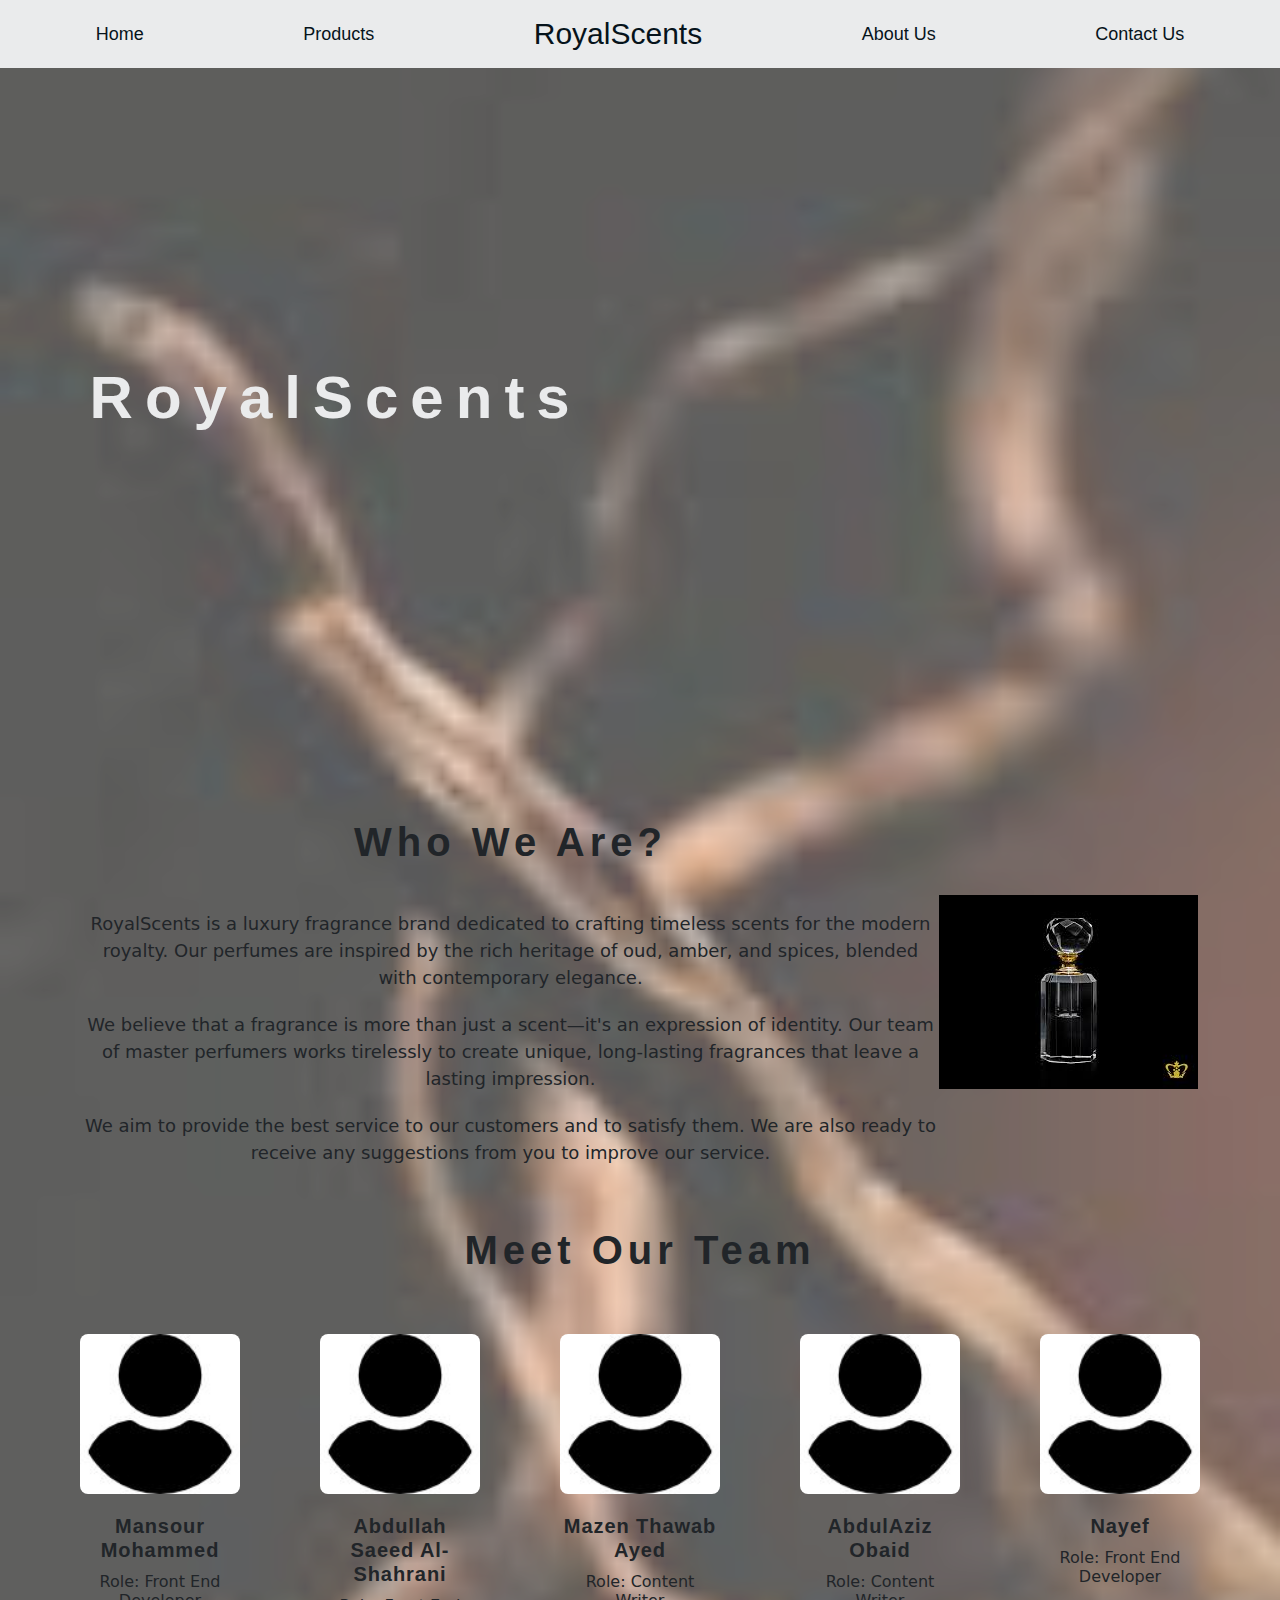
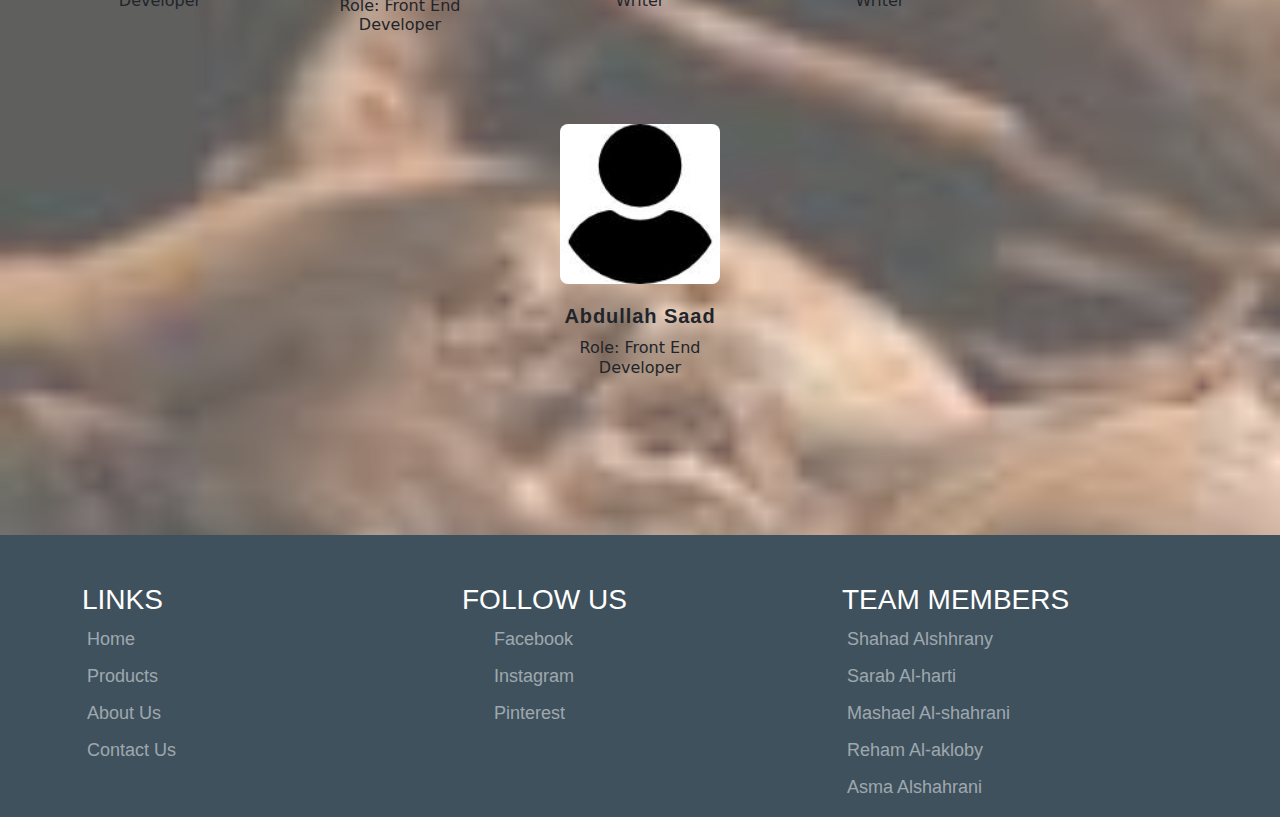
==== about.html @ f641d446 "Add files via upload" ====
<!DOCTYPE html>
<html lang="en">

<head>
    <meta charset="UTF-8">
    <meta name="viewport" content="width=device-width, initial-scale=1.0">
    <title>About Us</title>

    <link href="https://fonts.cdnfonts.com/css/mango-vintage-personal-use-only" rel="stylesheet">
    <link href="https://fonts.cdnfonts.com/css/alice-2" rel="stylesheet">

    <!-- css -->
    <link rel="stylesheet" href="CSS/all.min.css">
    <link rel="stylesheet" href="CSS/bootstrap.min.css">
    <link rel="stylesheet" href="CSS/bootstrap.min.css.map">
    <link rel="stylesheet" href="CSS/style.css">

    <!-- icon -->
    <link rel="icon" href="images/icon.png">
</head>

<body class="background-img">
    <nav class="p-3 mb-0">
        <ul class="d-flex justify-content-around align-items-center mb-0">
            <li><a href="index.html">Home</a></li>
            <li><a href="products.html">Products</a></li>
            <li class="none">
                <h2 class="mb-0">RoyalScents</h2>
            </li>
            <li><a href="about.html">About Us</a></li>
            <li><a href="contact.html">Contact Us</a></li>
        </ul>
    </nav>

    <div class="background animation">
        <h1 class="head text-center">RoyalScents</h1>
    </div>

    <div class="about-us ani">
        <div class="container">
            <div class="text">
                <h1 class="text-center">Who We Are?</h1>
                <br>
                <p class="text-center">
                    RoyalScents is a luxury fragrance brand dedicated to crafting timeless scents for the modern royalty. 
                    Our perfumes are inspired by the rich heritage of oud, amber, and spices, blended with contemporary elegance.
                </p>

                <p class="text-center">
                    We believe that a fragrance is more than just a scent—it's an expression of identity. 
                    Our team of master perfumers works tirelessly to create unique, long-lasting fragrances that leave a lasting impression.
                </p>
                <p class="text-center">
                    We aim to provide the best service to our customers and to satisfy them. 
                    We are also ready to receive any suggestions from you to improve our service.
                </p>
            </div>
            <img src="images/Perfume_Bottle.jpg" alt="Perfume Bottle" class="img-fluid">
        </div>

        <div class="team-container">
            <h1>Meet Our Team</h1>
            <div class="team-section">
                <div class="team-member">
                    <img src="images/Team.png" alt="Mansour" id="Mansour">
                    <h2>Mansour Mohammed</h2>
                    <h3>Role: Front End Developer</h3>
                </div>
                <div class="team-member">
                    <img src="images/Team.png" alt="Abdullah" id="Abdullah">
                    <h2>Abdullah Saeed Al-Shahrani</h2>
                    <h3>Role: Front End Developer</h3>
                </div>
                <div class="team-member">
                    <img src="images/Team.png" alt="Mazen" id="Mazen">
                    <h2>Mazen Thawab Ayed</h2>
                    <h3>Role: Content Writer</h3>
                </div>
                <div class="team-member">
                    <img src="images/Team.png" alt="AbdulAziz" id="AbdulAziz">
                    <h2>AbdulAziz Obaid</h2>
                    <h3>Role: Content Writer</h3>
                </div>
                <div class="team-member">
                    <img src="images/Team.png" alt="Nayef" id="Nayef">
                    <h2>Nayef</h2>
                    <h3>Role: Front End Developer</h3>
                </div>
				 <div class="team-member">
                    <img src="images/Team.png" alt="Abdu" id="Abdu">
                    <h2>Abdullah Saad</h2>
                    <h3>Role: Front End Developer</h3>
                </div>
            </div>
        </div>
    </div>
</body>

<!-- footer -->
<footer class="ani mt-5">
    <div class="container pt-5">
        <div class="row">
            <div class="col-sm-4">
                <h3 class="text-white">Links</h3>
                <ul>
                    <li><a class="text-white-50" href="index.html">Home</a></li>
                    <li><a class="text-white-50" href="products.html">Products</a></li>
                    <li><a class="text-white-50" href="about.html">About Us</a></li>
                    <li><a class="text-white-50" href="contact.html">Contact Us</a></li>
                </ul>
            </div>
            <div class="col-sm-4">
                <h3 class="text-white">Follow Us</h3>
                <ul>
                    <li><a class="text-white-50" href="https://www.facebook.com/"><i class="fa-brands fa-facebook me-2"></i> Facebook</a>
                    </li>
                    <li><a class="text-white-50" href=""><i class="fa-brands fa-instagram me-2"></i> Instagram</a>
                    </li>
                    <li><a class="text-white-50" href="https://www.pinterest.com"><i class="fa-brands fa-pinterest me-2"></i> Pinterest</a>
                    </li>
                </ul>
            </div>
            <div class="col-sm-4">
                <h3 class="text-white">Team Members</h3>
                <ul>
                    <li><a class="text-white-50" href="about.html#Shahad">Shahad Alshhrany</a></li>
                    <li><a class="text-white-50" href="about.html#Sarab">Sarab Al-harti</a></li>
                    <li><a class="text-white-50" href="about.html#Mashael">Mashael Al-shahrani</a></li>
                    <li><a class="text-white-50" href="about.html#Reham">Reham Al-akloby</a></li>
                    <li><a class="text-white-50" href="about.html#Asma">Asma Alshahrani</a></li>
                </ul>
            </div>
        </div>
    </div>
</footer>
<!-- end footer -->

<script src="JS/main.js"></script>
</body>

</html>
---- CSS/style.css ----
html {
    scroll-behavior: smooth;
}

* {
    box-sizing: border-box;
    padding: 0;
    margin: 0;
}

/* variables */
:root {
    --logo-font: 'Mango Vintage Personal Use Only', sans-serif;
    --text-font: 'Alice', sans-serif;
    --text-color: #06131B;
    --background-color: #EAEBEC;
    --box-color: #3E515D;
}


::-webkit-scrollbar {
    width: 15px;
}
::-webkit-scrollbar-track {
    background-color: var(--background-color);
}
::-webkit-scrollbar-thumb {
    border-radius: 30px;
    background-color: var(--box-color);
    -webkit-border-radius: 30px;
    -moz-border-radius: 30px;
    -ms-border-radius: 30px;
    -o-border-radius: 30px;
}
::-webkit-scrollbar-thumb:hover {
    background-color: var(--text-color);
}


/* selection */
::selection {
    background-color: var(--text-color);
    color: var(--background-color);
}

/* body background */
.background-color {
    background-color: var(--background-color);
}
.background-img {
    background:url(../images/backgroundImg.jpeg), rgba(255, 255, 255, 35%);
    background-size: cover;
    background-blend-mode: overlay;
}


/* custom element */
h2 {
    font-family: var(--logo-font);
}
ul {
    list-style: none;
    padding-left: 0;
}
a {
    text-decoration: none;
    color: var(--text-color);
    font-family: var(--text-font);
    font-size: 18px;
}
a:hover {
    color: #344b64;
    text-decoration: underline;
}
img {
    max-width: 100%;
}
textarea {
    resize: none;
}


/* nav style */
.tranparent-nav {
    background-color: transparent;
}
.tranparent-nav ul li a {
    font-weight: bold;
}
nav {
    background-color: var(--background-color);
    z-index: 100;
    width: 100%;
}
nav ul, nav h2 {
    flex: 1;
}
nav h2 {
    font-size: 30px;
}
nav li a, nav h2 {
    color: var(--text-color);
}
@media (max-width: 567px) {
    nav .none {
        display: none;
    }
}

/* register & login page */
.logo h2 {
    font-size: 35px;
    color: white;
}
.formbox h1 {
    font-family: var(--logo-font);
    color: white;
    letter-spacing: 5px;
}
.formbox .row {
    background-color: var(--box-color);
    font-family: var(--text-font);
    margin: 30px auto;
    padding: 30px;
    border-radius: 10px;
    -webkit-border-radius: 10px;
    -moz-border-radius: 10px;
    -ms-border-radius: 10px;
    -o-border-radius: 10px;
}
.formbox form {
    color: var(--text-color);
    font-family: var(--text-font);
}
.formbox .name>div {
    flex: 1;
}
.formbox .name .last {
    margin-left: 5px;
}
.formbox .gender {
    color: white;
    font-size: 20px;
    margin: 20px 0;
}
.formbox .btn {
    margin-top: 20px;
    padding: 10px 100px;
    background-color: white;
    color: var(--text-color);
    font-size: 20px;
    font-weight: 600;
    letter-spacing: 2px;
}
.formbox .btn:hover {
    background-color: var(--background-color);
}
.formbox>p {
    color: var(--background-color);
    font-size: 18px;
    letter-spacing: 1px;
}
.formbox .row>p a:hover {
    color: white;
}
/* error msg */
.error1, .error2, .error3 {
    display: none;
    margin: 10px 0 20px;
    color: rgb(239 75 75);;
}


/* home page */
.home {
    position: relative;
    background:url(../images/backgroundImg.jpeg);
    background-size: cover;
    height: 630px;
}
.head-title {
    position: absolute;
    top: 50%;
    left: 50%;
    transform: translate(-50%, -50%);
    -webkit-transform: translate(-50%, -50%);
    -moz-transform: translate(-50%, -50%);
    -ms-transform: translate(-50%, -50%);
    -o-transform: translate(-50%, -50%);
}
.home .head-title h2, .onsale .text h2 {
    letter-spacing: 5px;
    font-weight: bold;
    font-size: 80px;
    color: var(--background-color);
}
.home .head-title p, .onsale .text p {
    font-size: 25px;
    font-family: var(--text-font);
    color: var(--background-color);
}
.home a {
    background-color: var(--text-color);
    color: var(--background-color);
    padding: 15px 35px;
    font-weight: bold;
}
@media (max-width: 567px) {
    .home .head-title h2 {
        font-size: 65px;
    }
    .home .head-title p {
        font-size: 20px;
    }
}

.collection img {
    max-width: 100%;
    height: 300px;
}
.collection .boxex .text a {
    font-family:var(--text-font);
    background-color: var(--text-color);
    color: var(--background-color);
    padding: 10px 25px;
}

.onsale {
    position: relative;
    height: 540px;
    background-image: url(../images/florist.png);
    background-size: cover;
    background-position: center;
}
.onsale .text {
    position: absolute;
    top: 50%;
    left: 5%;
    transform: translateY(-50%);
    text-align: center;
    color: var(--background-color);
}
.onsale .text h2 {
    font-size: 50px;
}
.onsale .text a {
    background-color: var(--background-color);
    color: var(--text-color);
    padding: 10px 35px;
    font-weight: bold;
}


/* background product & about us pages*/
.background {
    position: relative;
    background-image: url(../images/florist.png);
    background-size: cover;
    background-position: center;
    background-attachment: fixed;
    height: 660px;
}
.background .head {
    position: absolute;
    color: var(--background-color);
    font-family: var(--logo-font);
    font-size: 60px;
    font-weight: bold;
    word-spacing: 9px;
    letter-spacing: 12px;
    top: 50%;
    left: 7%;
    transform: translateY(-50%);
    -webkit-transform: translateY(-50%);
    -moz-transform: translateY(-50%);
    -ms-transform: translateY(-50%);
    -o-transform: translateY(-50%);
}
@media (max-width: 567px) {
    .background {
        background-attachment: scroll;
        max-height: 244px;
    }
    .background .head {
        left: 2%;
        font-size: 28px;
        word-spacing: 0;
        letter-spacing: 2px;
    }
}
/* products page */
.products .row:not(:first-of-type){
    margin-top: 15px;
}
.products .image {
    overflow: hidden;
    box-shadow: 1px 1px 13px -5px #7f91a4;
}
.products .image img {
    width: 100%;
    height: 350px;
    transition: .7s ease;
    -webkit-transition: .7s ease;
    -moz-transition: .7s ease;
    -ms-transition: .7s ease;
    -o-transition: .7s ease;
}
.products .box:hover .image img {
    transform: scale(1.1);
    -webkit-transform: scale(1.1);
    -moz-transform: scale(1.1);
    -ms-transform: scale(1.1);
    -o-transform: scale(1.1);
}
.products .text h2 {
    letter-spacing: 3px;
    margin-bottom: 0;
}
@media (min-width: 991px) and (max-width: 1349px) {
    .products .text h2 {
        width: min-content;
        margin: auto;
    }
}
.products .text p {
    font-family: var(--text-font);
    font-size: 20px;
}
.products button {
    width: 100%;
    text-align: center;
    padding: 10px;
    color: var(--text-color);
    font-family: var(--text-font);
    font-size: 18px;
    background-color: transparent;
    border: 1px solid var(--text-color);
    transition: .7s ease;
    -webkit-transition: .7s ease;
    -moz-transition: .7s ease;
    -ms-transition: .7s ease;
    -o-transition: .7s ease;
}
.products .text button:hover {
    background-color: var(--text-color);
    color: var(--background-color);
}


/* about page */
.about-us {
    padding: 20px;
    margin-top: 50px;
    width: 100%;
    position: relative;
}
.about-us .container {
    display: flex;
    justify-content: space-around;
    align-items: center;
}
@media  (max-width: 991px){
    .about-us .container {
        flex-direction: column;
    }
}
.about-us h1 {
    font-family: var(--logo-font);
    font-size: 40px;
    margin-bottom: 20px;
    margin-top: 20px;
    font-weight: bold;
    letter-spacing: 5px;
}
.about-us p {
    font-size: 18px;
    margin-bottom: 20px;
    
}

/* team member section */
.team-container {
    text-align: center;
    padding: 20px;
}

.team-container h1 {
    font-family: var(--logo-font);
    font-size: 40px;
    margin-bottom: 20px;
    margin-top: 20px;
    font-weight: bold;
    letter-spacing: 5px;
}

.team-section {
    display: flex;
    justify-content: center;
    flex-wrap: wrap;
    margin: 20px 0;
}

.team-member {
    border-radius: 10px;
    width: 200px;
    margin: 20px;
    padding: 20px;
    text-align: center;

}

.team-member h2 {
    font-size: 20px;
    margin-bottom: 10px;
    font-weight: 600;
    letter-spacing: 0.94px;
}

.team-member h3 {
    font-size: 16px;
    margin-bottom: 10px;
}

.team-member p {
    font-size: 14px;
}

.team-member img {
    width: 100%;
    height: auto;
    border-radius: 5%;
    margin-bottom: 20px;
}

.team-member a {
    display: inline-block;
    margin: 10px 5px;
    text-decoration: none;
    color: #333;
}

.team-member a:hover {
    color: rgb(0, 93, 187);
    transition: 0.3s;
    -webkit-transition: 0.3s;
    -moz-transition: 0.3s;
    -ms-transition: 0.3s;
    -o-transition: 0.3s;
}
.team-member i{
    font-size: 20px;
    margin-right: 7px;
    border-radius: 50%;
}
#haidy:hover, #haidy:target, #hanna:hover, #hanna:target, #heba:hover, #heba:target, #amira:hover, #amira:target{
    box-shadow: 0 0 10px rgba(0, 0, 0, 0.5);
    transform: scale(1.1);
    -webkit-transform: scale(1.1);
    -moz-transform: scale(1.1);
    -ms-transform: scale(1.1);
    -o-transform: scale(1.1);   
}


/* contact page */
.contact-form-container {
    display: flex;
    justify-content: center;
    align-items: center;
    width: 100%;
    height: 85VH;
}
.contact-form {
    
    position: relative;
    width: 60%;
    padding: 1.7vw 3.4vw;
    background-color: var(--background-color);
    margin-right:10%;
    border-radius: 10px;
    box-shadow: 0 0 10px rgba(0, 0, 0, 0.5);
    -webkit-border-radius: 10px;
    -moz-border-radius: 10px;
    -ms-border-radius: 10px;
    -o-border-radius: 10px;
}

.contact-form h1{
    font-family: var(--logo-font);
    font-weight:600;
    letter-spacing: 3px;
    text-align: center;
    color: var(--text-color);
}
.contact-form .form-box {
    width: 60%;
}
.contact-form .form-box input, .contact-form .form-box textarea {
    width: 100%;
    background-color: var(--background-color);
    padding: 20px;
    border:none;
    border-bottom: 2px solid #27405A;
    /* place holder size*/
    font-size: 1.5vw;
}
.contact-form .form-box input:focus, .contact-form .form-box textarea:focus {
    outline: none;
}

.contact-form .form-box .submit {
    width: 100%;
    background-color: rgb(39, 64, 90);
    padding: 0.5vw 1.7vw;
    margin-top: 1vw;
    font-size: 2vw;
    color: var(--background-color);
    border: none;
    border-radius: 10px;
}
.child {
    position: absolute;
    bottom: -7vw;
    right: -14vw;
    background-color: #27405A;
    color: var(--background-color);
    border-radius: 10px;
    box-shadow: 0 0 10px rgba(0, 0, 0, 0.2);
    padding: 1.7vw 3.4vw;
    -webkit-border-radius: 10px;
    -moz-border-radius: 10px;
    -ms-border-radius: 10px;
    -o-border-radius: 10px;
}
.child div{
    margin: 30px 0;
    font-size: 1.7vw;
    font-weight: bold;
    text-transform: capitalize;
}
.child div p:first-of-type {
    font-family: var(--logo-font);
    letter-spacing: 2px;
    margin-bottom: 0;
}
.child div p i{
    font-size: 1.7vw;
    margin-right: 7px;
}
.child div p:last-of-type{
    font-size: 1.5vw; 
    text-indent: 20px;
    font-weight: normal;
}
.bottom a {
    color: var(--background-color);
    font-style: italic;
    font-size: 1.3vw;
    text-transform: none;
    text-decoration: none;
}
.bottom a:hover, .submit:hover {
    text-shadow: 0 0 10px rgba(0, 0, 0, 0.5);
}

/* Thanks page */
.thanks {
    position: relative;
    width: 100%;
    padding: 10% 0;
    margin-top: 7%;
    border-radius: 10px;
    box-shadow: 0 0 10px rgba(0, 0, 0, 0.5);
    text-align: center;
    background-color: #27405A;
    color: white;
    /*fontsizeinpercentdependingonscreensize*/font-size: 2vw;
    font-weight: bold;
    letter-spacing: 2px;
    -webkit-border-radius: 10px;
    -moz-border-radius: 10px;
    -ms-border-radius: 10px;
    -o-border-radius: 10px;
}
.thanks a {
    color: var(--background-color);
    font-style: italic;
    font-size: 1.5vw;
    text-transform: none;
    text-decoration: none;
}
.thanks a:hover {
    text-shadow: 0 0 10px rgba(0, 0, 0, 0.5);
    text-decoration: underline;
}
.thanks h1 {
    font-family: 'DM Serif Display', serif;
    font-family: 'Merriweather', serif;
    text-align: center;
    font-size: 4vw;
    margin-bottom: 30px;
}


/*checkout*/
#main-div
{
    background-color:#3E515D;
    width: 80%;
    margin: auto;
    padding: 2% 0%;   
}

form{
    color: #EAEBEC ;
    font-family:alice;
}
#main-div h2{
    text-align: center;
}

.checkout-flex-row{
    
    display: flex;
    flex-direction: row;
    justify-content: space-evenly;
    flex-wrap: wrap-reverse;
       
}

.checkout-flex-col
{
    display: flex;
    flex-direction: column;
    justify-content: space-evenly;
    
}
.width-40{
    width: 40%
}
.container_checkout input, textarea {
    width: 100%;  
}
textarea{
    height: 70%;
}

#order_details div{
    font-size: 20px;
    color: white;
    text-align: center;
}
#order_details p
{
    margin-bottom: 0;
}

#checkout_submit
{
    text-align: center;
}

#checkout_submit input
{
    width: 40%;
    height: 70%;
    font-family: mango vintage personal use only; 
} 

.error{
    display:none;
    color: red;
    margin:0;
}



/* footer */
footer {
    background-color: var(--box-color);
}
footer h3 {
    text-transform: uppercase;
    font-family: var(--logo-font);
}
footer ul li {
    margin-top: 10px;
    padding-left: 5px;
}
footer ul li a {
    transition: .7s ease;
    -webkit-transition: .7s ease;
    -moz-transition: .7s ease;
    -ms-transition: .7s ease;
    -o-transition: .7s ease;
}
footer ul li a:hover {
    color: var(--background-color) !important;
    margin-left: 10px;
}


/* animation */
.animation {
    animation: up 1s;
    -webkit-animation: up 1s;
}
@keyframes up {
    from {
        transform: translateY(50%);
        -webkit-transform: translateY(50%);
        -moz-transform: translateY(50%);
        -ms-transform: translateY(50%);
        -o-transform: translateY(50%);
    }
    to {
        transform: translateY(0);
        -webkit-transform: translateY(0);
        -moz-transform: translateY(0);
        -ms-transform: translateY(0);
        -o-transform: translateY(0);
    }
}
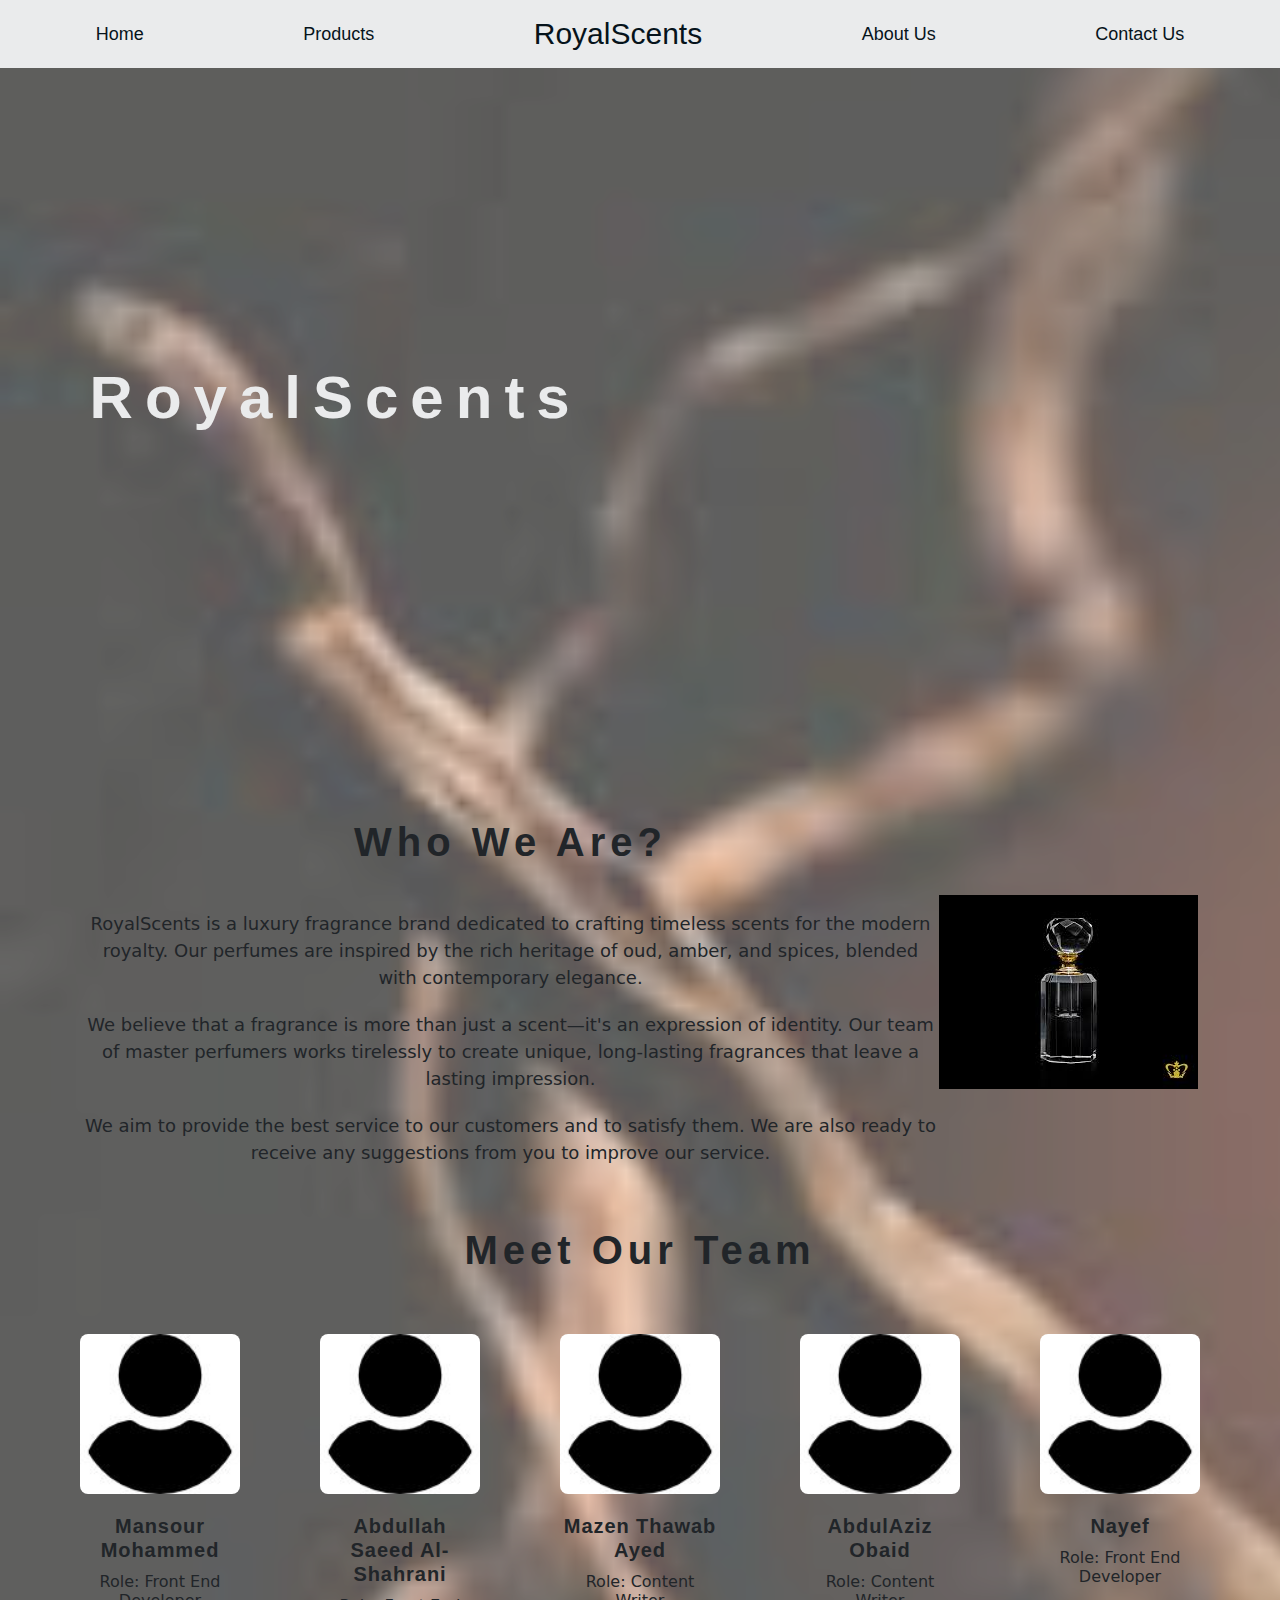
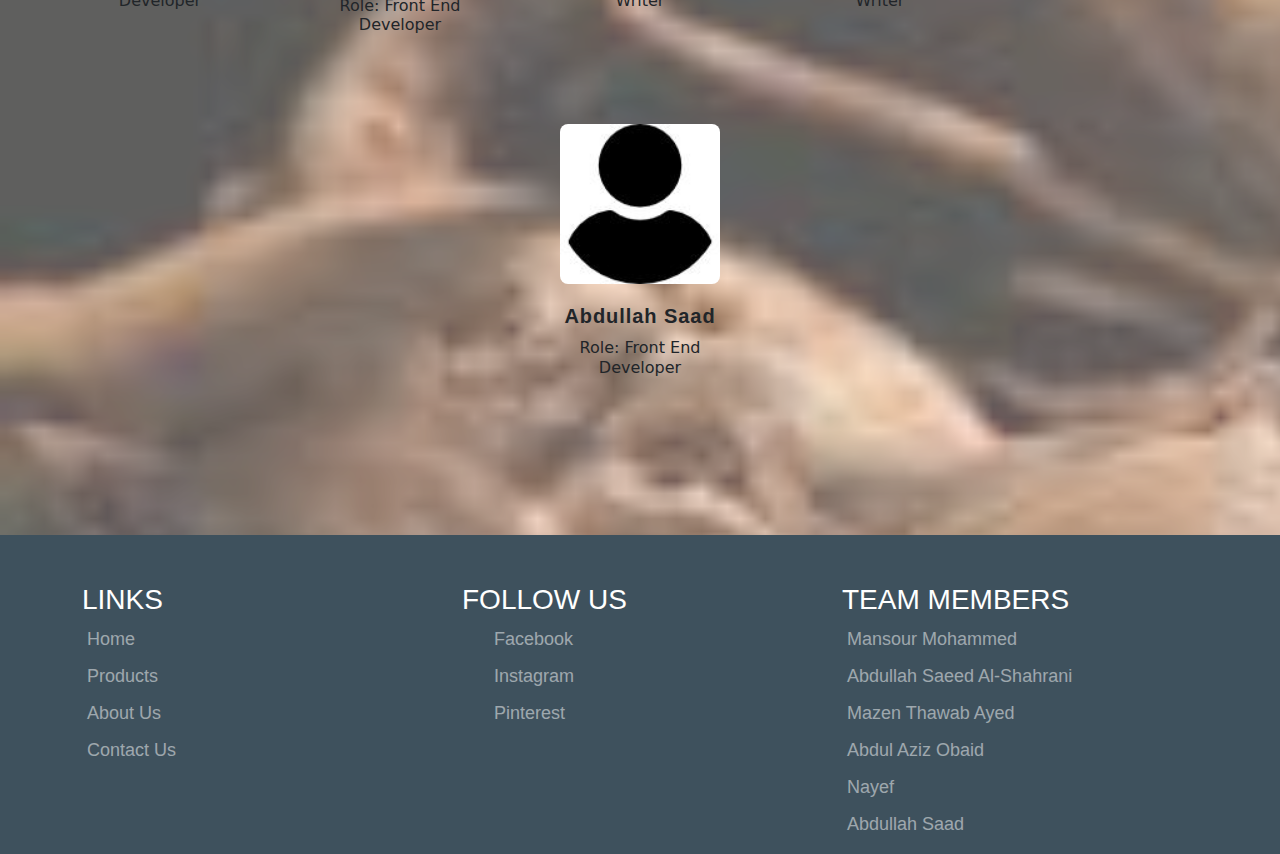
==== commit 209c7e09: "Update about.html" ====
--- a/about.html
+++ b/about.html
@@ -123,11 +123,12 @@
             <div class="col-sm-4">
                 <h3 class="text-white">Team Members</h3>
                 <ul>
-                    <li><a class="text-white-50" href="about.html#Shahad">Shahad Alshhrany</a></li>
-                    <li><a class="text-white-50" href="about.html#Sarab">Sarab Al-harti</a></li>
-                    <li><a class="text-white-50" href="about.html#Mashael">Mashael Al-shahrani</a></li>
-                    <li><a class="text-white-50" href="about.html#Reham">Reham Al-akloby</a></li>
-                    <li><a class="text-white-50" href="about.html#Asma">Asma Alshahrani</a></li>
+                       <li><a class="text-white-50" href="about.html#Mansour">Mansour Mohammed</a></li>
+                        <li><a class="text-white-50" href="about.html#Abdullah">Abdullah Saeed Al-Shahrani</a></li>
+                        <li><a class="text-white-50" href="about.html#Mazen">Mazen Thawab Ayed</a></li>
+                        <li><a class="text-white-50" href="about.html#AbdulAziz">Abdul Aziz Obaid</a></li>
+                        <li><a class="text-white-50" href="about.html#Nayef">Nayef</a></li>
+			<li><a class="text-white-50" href="about.html#Abdu">Abdullah Saad</a></li>
                 </ul>
             </div>
         </div>
@@ -138,4 +139,4 @@
 <script src="JS/main.js"></script>
 </body>
 
-</html>+</html>
